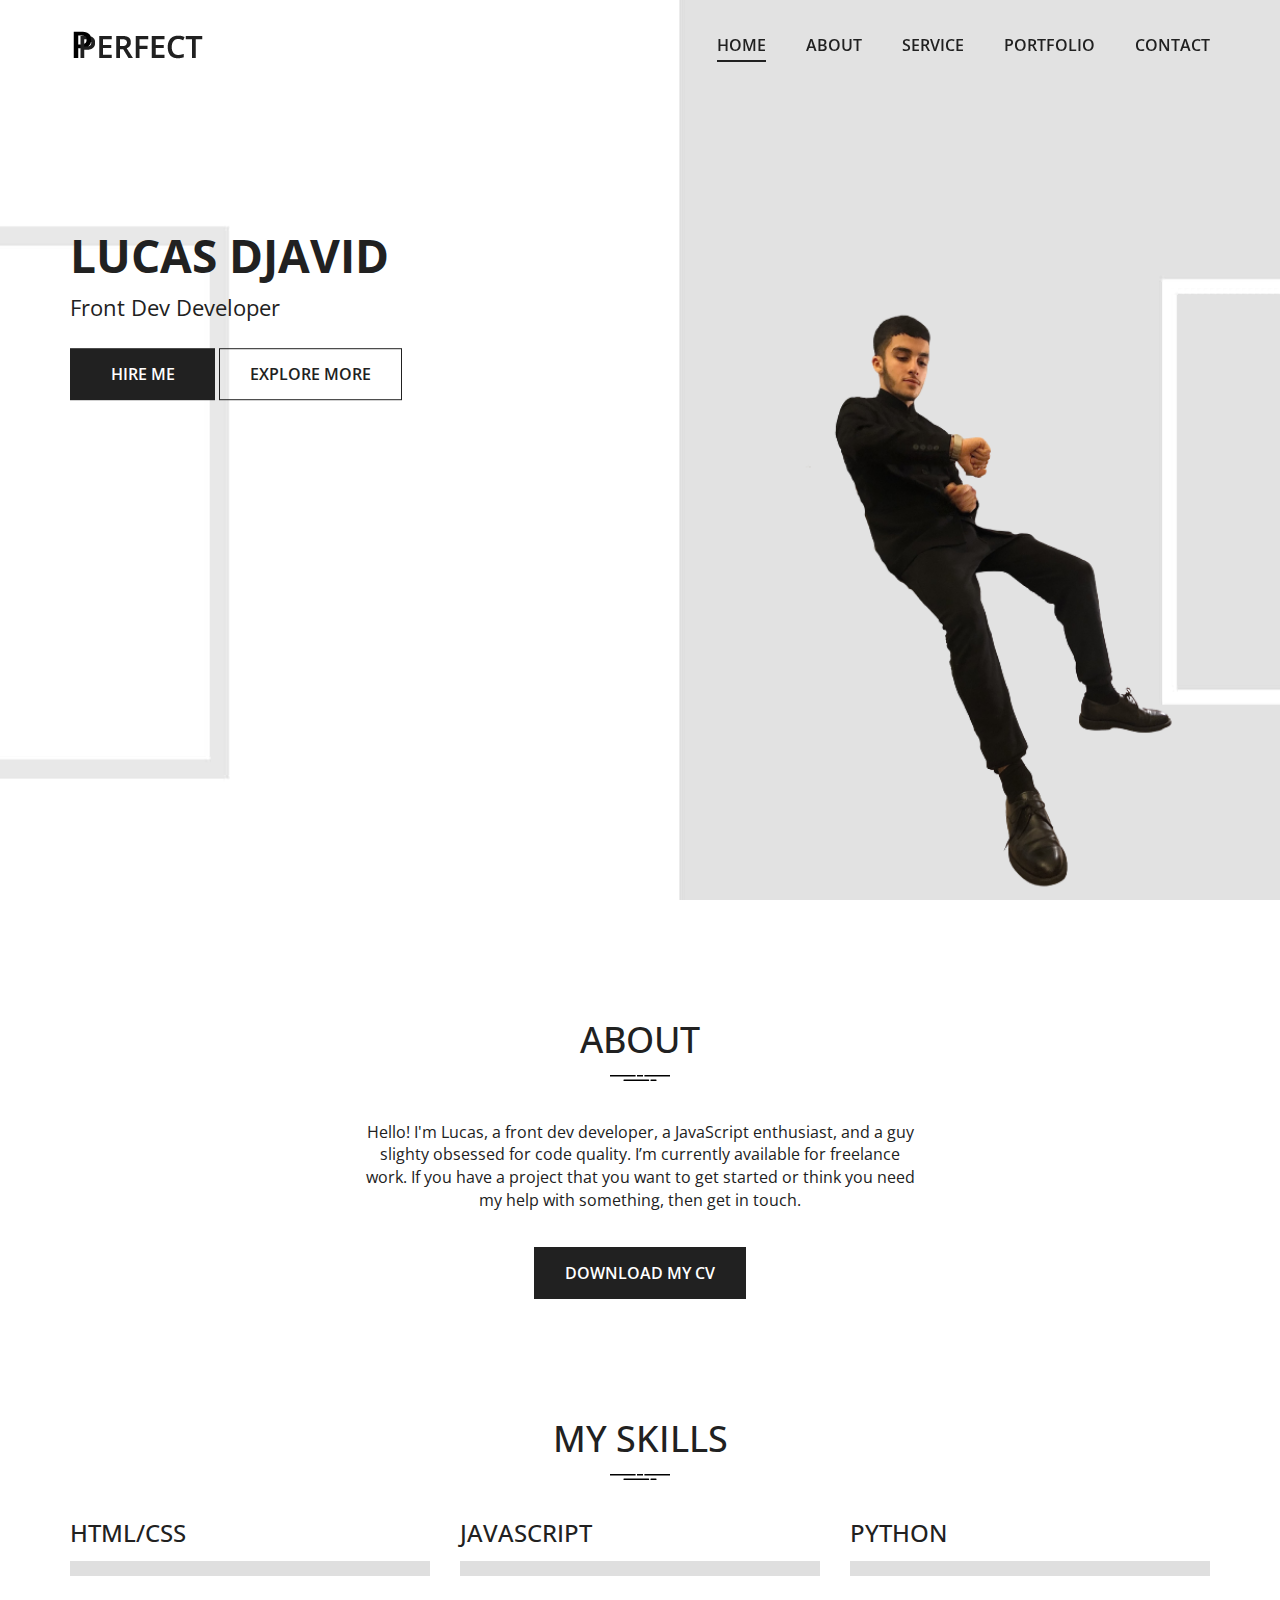
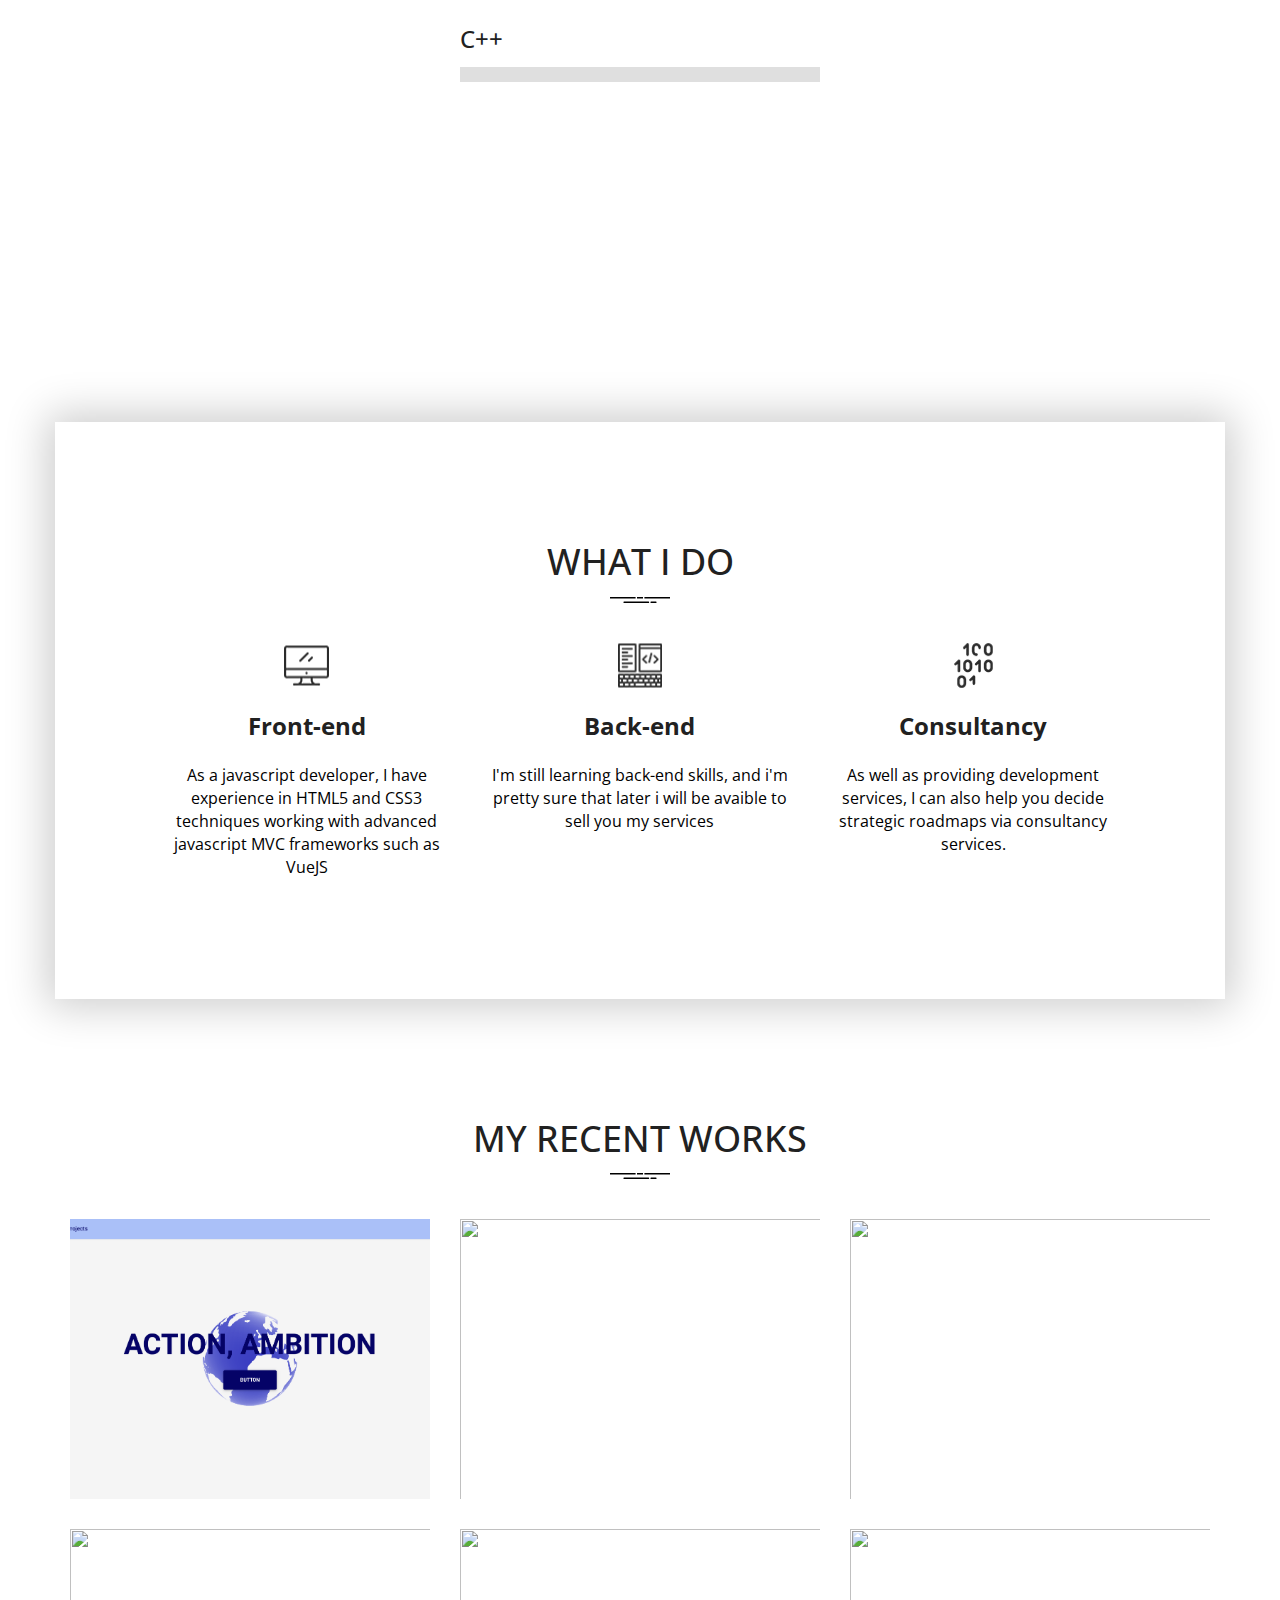
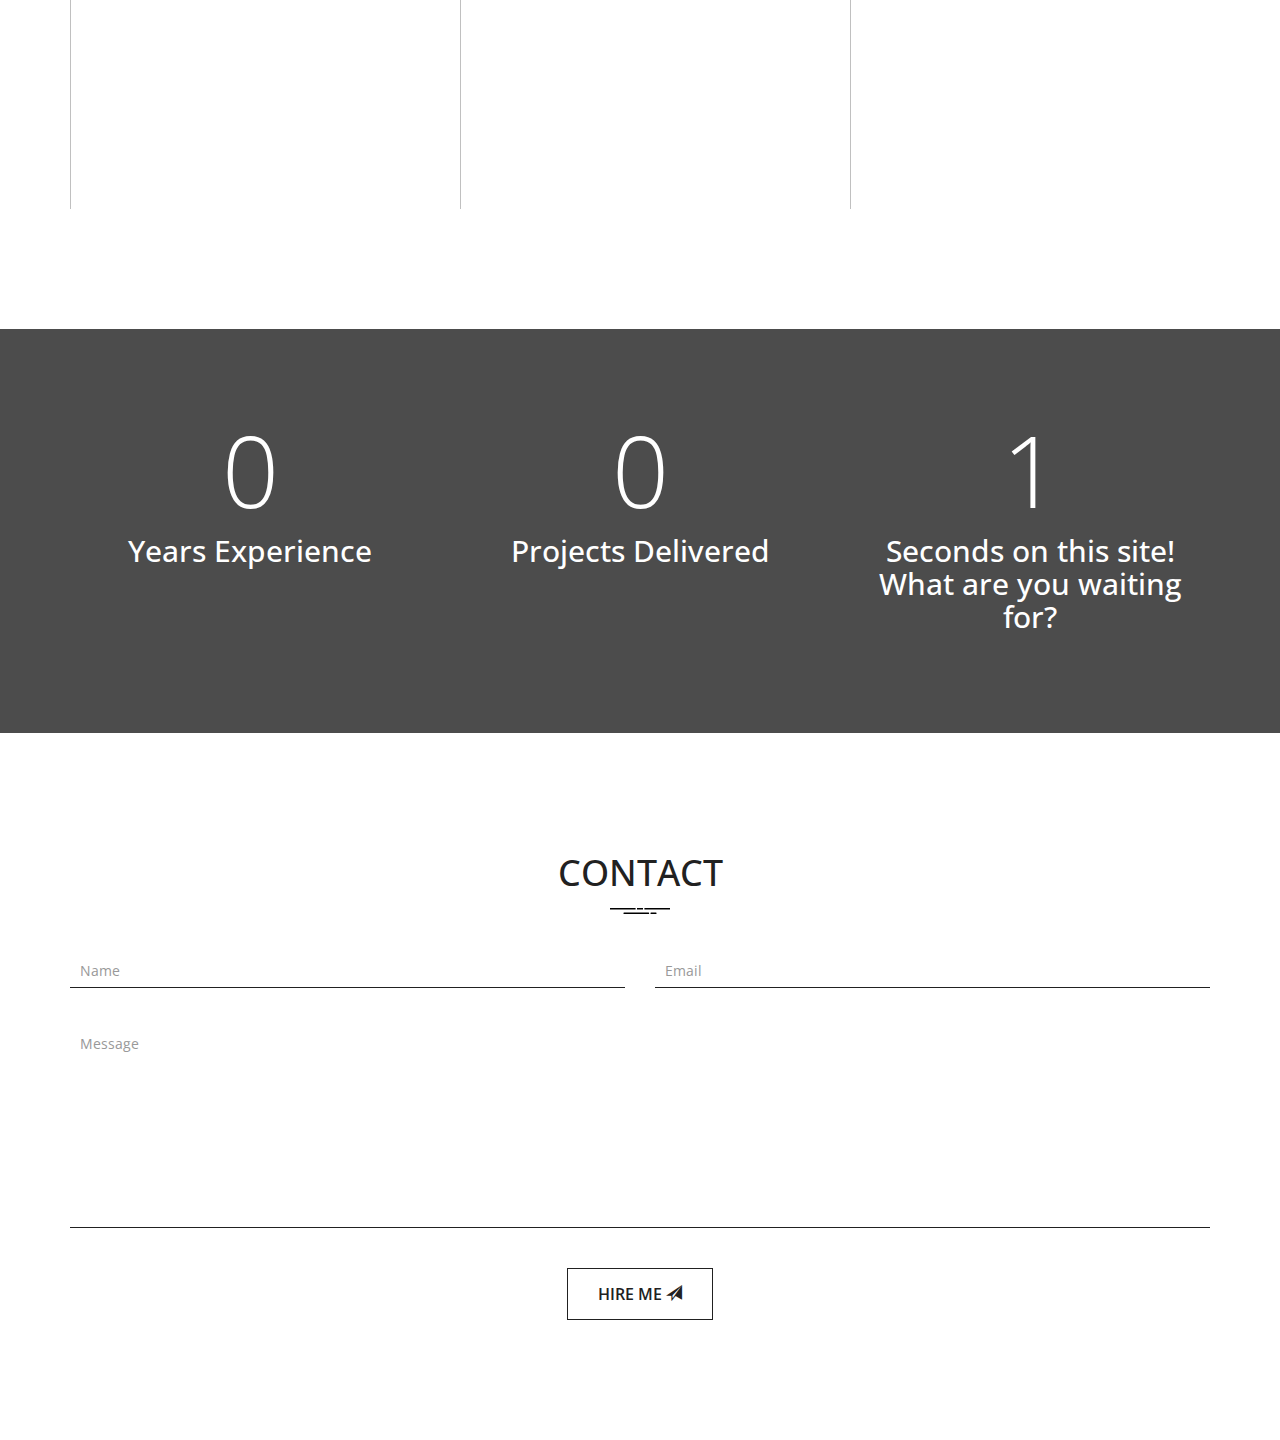
==== index.html @ a719aa7d "Initial commit" ====
<!DOCTYPE html>
<html lang="en">
<head>

    <!-- Basic Page Needs
    ================================================== -->
    <meta http-equiv="Content-Type" content="text/html; charset=utf-8">
    <meta http-equiv="X-UA-Compatible" content="IE=edge">

    <title>Portfolio-Lucas-D</title>

    <meta name="description" content="">
    <meta name="author" content="">
    <meta name="keywords" content="">

    <!-- Mobile Specific Metas
    ================================================== -->
    <meta name="viewport" content="width=device-width, minimum-scale=1.0, maximum-scale=1.0">
    <meta name="apple-mobile-web-app-capable" content="yes" />

    <!-- Fonts -->
    <link href="https://fonts.googleapis.com/css?family=Open+Sans:300,400,600,700" rel="stylesheet">

    <!-- Favicon
    ================================================== -->
    <link rel="apple-touch-icon" sizes="180x180" href="assets/img/apple-touch-icon.png">
    <link rel="icon" type="image/png" sizes="16x16" href="assets/img/favicon.png">

    <!-- Stylesheets
    ================================================== -->
    <!-- Bootstrap core CSS -->
    <link href="assets/css/bootstrap.min.css" rel="stylesheet">

    <!-- Custom styles for this template -->
    <link href="assets/css/style.css" rel="stylesheet">
    <link href="assets/css/responsive.css" rel="stylesheet">

    <!-- HTML5 shim and Respond.js IE8 support of HTML5 elements and media queries -->
    <!--[if lt IE 9]>
    <script src="https://oss.maxcdn.com/libs/html5shiv/3.7.0/html5shiv.js"></script>
    <script src="https://oss.maxcdn.com/libs/respond.js/1.4.2/respond.min.js"></script>
    <![endif]-->

</head>
<body>

    <header id="masthead" class="site-header" data-anchor-target=".hero" data-top="background: rgba(255,255,255,0); padding: 30px 0; box-shadow: 0px 0px 20px 6px rgba(0, 0, 0, 0);" data-top-bottom="background: rgba(255,255,255,1); padding: 10px 0; box-shadow: 0px 0px 20px 6px rgba(0, 0, 0, 0.2);">
        <nav id="primary-navigation" class="site-navigation">
            <div class="container">
                <div class="navbar-header page-scroll">

                    <button type="button" class="navbar-toggle collapsed" data-target="#portfolio-perfect-collapse" aria-expanded="false" >
                        <span class="icon-bar"></span>
                        <span class="icon-bar"></span>
                        <span class="icon-bar"></span>
                    </button>
                    
                    <a href="#hero" class="site-logo"><img src="assets/img/logo.png" alt="logo"></a>

                </div><!-- /.navbar-header -->

                <div class="main-menu" id="portfolio-perfect-collapse">

                    <ul class="nav navbar-nav navbar-right">

                        <li class="page-scroll"><a href="#hero">Home</a></li>
                        <li class="page-scroll"><a href="#about">About</a></li>
                        <li class="page-scroll"><a href="#service">Service</a></li>
                        <li class="page-scroll"><a href="#portfolio">Portfolio</a></li>
                        <li class="page-scroll"><a href="#contact">Contact</a></li>
                        
                    </ul><!-- /.navbar-nav -->

                </div><!-- /.navbar-collapse -->

            </div>
        </nav><!-- /.primary-navigation -->
    </header><!-- /#header -->

    <div id="hero" class="hero">
        <div class="container">
            <div class="row">

                <div class="col-md-6">
                    <h1>Lucas Djavid</h1>
                    <div class="page-scroll">
                        <p class="job-title">Front Dev Developer</p>
                        <a href="#contact" class="btn btn-fill ">Hire me</a>
                        <div class="clearfix visible-xxs"></div>
                        <a href="#portfolio" class="btn btn-border">Explore more</a>
                    </div>
                </div>
            
                <div class="col-md-6 text-right">
                    <img src="assets/img/alex-vidal.png" alt="alex-vidal">
                </div>

            </div>
        </div>
    </div><!-- /.hero -->

    <main id="main" class="site-main">

        <section id="about" class="site-section section-about text-center">
            <div class="container">
                <div class="row">
                    <div class="col-md-6 col-md-offset-3">
                        <h2>About</h2>
                        <img src="assets/img/lines.svg" class="img-lines" alt="lines">
                        <p>Hello! I'm Lucas, a front dev developer, a JavaScript enthusiast, and a guy slighty obsessed for code quality. I’m currently available for freelance work. If you have a project that you want to get started or think you need my help with something, then get in touch.</p>
                        <a href="./assets/img/cvv.png" class="btn btn-fill" target="_blank" download>Download my cv</a>
                    </div>
                </div>
            </div>
        </section><!-- /.secton-about -->

        <section class="site-section section-skills">
            <div class="container">
                <div class="text-center">
                    <h3>My Skills</h3>
                    <img src="assets/img/lines.svg" class="img-lines" alt="lines">
                </div>
                <div class="row">
                    <div class="col-md-4">
                        <div class="skill">
                            <h4>Html/css</h4>
                            <div class="progress">
                                <div class="progress-bar" role="progressbar" data-transitiongoal="100"></div><!-- /.progress-bar -->
                            </div><!-- /.progress -->
                        </div><!-- /.skill -->
                        <!-- <div class="skill">
                            <h4>Python</h4>
                            <div class="progress">
                                <div class="progress-bar" role="progressbar" data-transitiongoal="75"></div>
                            </div>
                        </div> -->
                    </div>
                    <div class="col-md-4">
                        <div class="skill">
                            <h4>Javascript</h4>
                            <div class="progress">
                                <div class="progress-bar" role="progressbar" data-transitiongoal="67"></div><!-- /.progress-bar -->
                            </div><!-- /.progress -->
                        </div><!-- /.skill -->
                        <div class="skill">
                            <h4>C++</h4>
                            <div class="progress">
                                <div class="progress-bar" role="progressbar" data-transitiongoal="66"></div><!-- /.progress-bar -->
                            </div><!-- /.progress -->
                        </div><!-- /.skill -->
                    </div>
                    <div class="col-md-4">
                        <div class="skill">
                            <h4>Python</h4>
                            <div class="progress">
                                <div class="progress-bar" role="progressbar" data-transitiongoal="55"></div><!-- /.progress-bar -->
                            </div><!-- /.progress -->
                        </div><!-- /.skill -->
                        <!-- <div class="skill">
                            <h4>Java</h4>
                            <div class="progress">
                                <div class="progress-bar" role="progressbar" data-transitiongoal="45"></div>
                            </div>
                        </div> -->
                    </div>
                </div>
            </div>
        </section><!-- /.secton-skills -->

        <section id="service" class="site-section section-services overlay text-center">
            <div class="container">
                <div class="row">
                    <div class="col-md-12">
                        <h3>What i do</h3>
                        <img src="assets/img/lines.svg" class="img-lines" alt="lines">
                    </div>
                    <div class="col-sm-4">
                        <div class="service">
                            <img src="assets/img/front-end.svg" alt="Front End Developer">
                            <h4>Front-end</h4>
                            <p>As a javascript developer, I have experience in HTML5 and CSS3 techniques working with advanced javascript MVC frameworks such as VueJS</p>
                        </div><!-- /.service -->
                    </div>
                    <div class="col-sm-4">
                        <div class="service">
                            <img src="assets/img/back-end.svg" alt="Back End Developer">
                            <h4>Back-end</h4>
                            <p>I'm still learning back-end skills, and i'm pretty sure that later i will be avaible to sell you my services</p>
                        </div><!-- /.service -->
                    </div>
                    <div class="col-sm-4">
                        <div class="service">
                            <img src="assets/img/consultancy.svg" alt="Coding">
                            <h4>Consultancy</h4>
                            <p>As well as providing development services, I can also help you decide strategic roadmaps via consultancy services.</p>
                        </div><!-- /.service -->
                    </div>
                </div>
            </div>
        </section><!-- /.secton-services -->

        <section id="portfolio" class="site-section section-portfolio">
            <div class="container">
                <div class="text-center">
                    <h3>My recent Works</h3>
                    <img src="assets/img/lines.svg" class="img-lines" alt="lines">
                </div>
                <div class="row">
                    <div class="col-md-4 col-xs-6">
                        <div class="portfolio-item">
                            <img src="assets/img/original-work.png" class="img-res" alt="">
                            <div class="portfolio-item-info">
                                <h4>Blue World</h4>
                                <a href="#" data-toggle="modal" data-target="#portfolioItem1"><span class="glyphicon glyphicon-eye-open"></span></a>
                                <a href="https://blue-world-cc359rzr9-whiterosex.vercel.app/"><span class="glyphicon glyphicon-link"></span></a>
                            </div><!-- /.portfolio-item-info -->
                        </div><!-- /.portfolio-item -->
                    </div>
                    <div class="col-md-4 col-xs-6">
                        <div class="portfolio-item">
                            <img src="assets/img/portfolio-2.png" class="img-res" alt="">
                            <div class="portfolio-item-info">
                                <h4>YesTech</h4>
                                <a href="" data-toggle="modal" data-target="#portfolioItem2"><span class="glyphicon glyphicon-eye-open"></span></a>
                                <a href="https://yes-tech.vercel.app/"><span class="glyphicon glyphicon-link"></span></a>
                            </div><!-- /.portfolio-item-info -->
                        </div><!-- /.portfolio-item -->
                    </div>
                    <div class="col-md-4 col-xs-6">
                        <div class="portfolio-item">
                            <img src="assets/img/portfolio-3.png" class="img-res" alt="">
                            <div class="portfolio-item-info">
                                <h4>Universe</h4>
                                <a href="#" data-toggle="modal" data-target="#portfolioItem3"><span class="glyphicon glyphicon-eye-open"></span></a>
                                <a href="https://compassionate-heisenberg-d48b64.netlify.app/"><span class="glyphicon glyphicon-link"></span></a>
                            </div><!-- /.portfolio-item-info -->
                        </div><!-- /.portfolio-item -->
                    </div>
                    <div class="col-md-4 col-xs-6">
                        <div class="portfolio-item">
                            <img src="assets/img/portfolio-4.png" class="img-res" alt="">
                            <div class="portfolio-item-info">
                                <h4>Particles</h4>
                                <a href="#" data-toggle="modal" data-target="#portfolioItem4"><span class="glyphicon glyphicon-eye-open"></span></a>
                                <a href="https://three-js-particles-flax.vercel.app/"><span class="glyphicon glyphicon-link"></span></a>
                            </div><!-- /.portfolio-item-info -->
                        </div><!-- /.portfolio-item -->
                    </div>
                    <div class="col-md-4 col-xs-6">
                        <div class="portfolio-item">
                            <img src="assets/img/portfolio-5.png" class="img-res" alt="">
                            <div class="portfolio-item-info">
                                <h4>Cloud-Front</h4>
                                <a href="#" data-toggle="modal" data-target="#portfolioItem5"><span class="glyphicon glyphicon-eye-open"></span></a>
                                <a href="https://site1-blush.vercel.app/"><span class="glyphicon glyphicon-link"></span></a>
                            </div><!-- /.portfolio-item-info -->
                        </div><!-- /.portfolio-item -->
                    </div>
                    <div class="col-md-4 col-xs-6">
                        <div class="portfolio-item">
                            <img src="assets/img/portfolio-6.png" class="img-res" alt="">
                            <div class="portfolio-item-info">
                                <h4>Rocks</h4>
                                <a href="#" data-toggle="modal" data-target="#portfolioItem6"><span class="glyphicon glyphicon-eye-open"></span></a>
                                <a href="https://brave-leakey-92bab9.netlify.app/"><span class="glyphicon glyphicon-link"></span></a>
                            </div><!-- /.portfolio-item-info -->
                        </div><!-- /.portfolio-item -->
                    </div>
                </div>
            </div>
        </section><!-- /.secton-portfolio -->

        <section class="site-section section-counters text-center">
            <div class="container">
                <div class="row">
                    <div class="col-sm-4 col-xs-12">
                        <p class="counter start" data-to="1" data-speed="2000">0</p>
                        <h4>Years Experience</h4>
                    </div>
                    <div class="col-sm-4 col-xs-12">
                        <p class="counter start" data-to="20" data-speed="2000">0</p>       
                        <h4>Projects Delivered</h4>      
                    </div>
                    <div class="col-sm-4 col-xs-12">
                        <p id="infinity" class="counter" data-from="0" data-to="1" data-speed="1000">0</p>
                        <h4>Seconds on this site!<br>What are you waiting for?</h4>
                    </div>
                </div>
            </div>
        </section><!-- /.section-counters -->

        <section id="contact" class="site-section section-form text-center">
            <div class="container">

                <h3>Contact</h3>
                <img src="assets/img/lines.svg" class="img-lines" alt="lines">
                <form action="https://formsubmit.co/travaillucasdjavid@gmail.com" method='post'>
                    <div class="row">
                        <div class="col-sm-6">
                            <input type="text"  name="name" class="form-control mt-x-0" placeholder="Name" required>
                        </div>
                        <div class="col-sm-6">
                            <input type="email"  name="email" class="form-control" placeholder="Email" required>   
                        </div>
                        <div class="col-sm-12">
                            <textarea name="message"  id="mesaage" class="form-control" placeholder="Message" required></textarea>
                        </div>
                        <input type="hidden" name="_next" value="https://yourdomain.co/thanks.html">
                    </div>
                    <button href="" class="btn btn-border" type="submit">Hire Me <span class="glyphicon glyphicon-send"></span></button>
                </form>
            </div>
        </section><!-- /.section-form -->

    </main><!-- /#main -->

    <footer id="colophon" class="site-footer">
        <div class="container">
            <div class="row">
                <div class="col-sm-4 col-xs-12">
                    <a class="icon facebook-bg" href="#"><i class="icon-facebook"></i></a>
                    <a class="icon twitter-bg" href="#"><i class="icon-twitter"></i></a>
                    <a class="icon gplus-bg" href="#"><i class="icon-linkedin"></i></a>
                    <a class="icon linkedin-bg" href="#"><i class="icon-gplus"></i></a>
                </div>
                <div class="col-sm-4 col-sm-offset-0 col-xs-6 col-xs-offset-3"><p class="copyright">2017. All Rights Reserved</p></div>
                <div class="col-sm-4 col-xs-3">
                    <div class="text-right page-scroll">
                        <a class="icon icon-up-bg" href="#hero"><i class="icon-up"></i></a>
                    </div>
                </div>
            </div>
        </div>
    </footer><!-- /#footer -->

    <!-- Modals -->
    <div id="portfolioItem1" class="modal fade" role="dialog">
      <div class="modal-dialog">
        <div class="modal-content">
          <div class="modal-header">
            <a class="close" data-dismiss="modal"><span class="glyphicon glyphicon-remove"></span></a>
            <img class="img-res" src="assets/img/original-work.png" alt="">
          </div>
          <div class="modal-body">
            <h4 class="modal-title">Blue World</h4>
            <p>Advanced project using Bootstrap and ThreeJS in a blue theme with SphereGeometry.</p>
          </div>
          <div class="modal-footer">
            <a href="https://blue-world-cc359rzr9-whiterosex.vercel.app/" class="btn btn-fill">Visit Page</a>
          </div>
        </div><!-- /.modal-content -->
      </div><!-- /.modal-dialog -->
    </div><!-- /.modal -->

    <div id="portfolioItem2" class="modal fade" role="dialog">
      <div class="modal-dialog">
        <div class="modal-content">
          <div class="modal-header">
            <a class="close" data-dismiss="modal"><span class="glyphicon glyphicon-remove"></span></a>
            <img class="img-res" src="assets/img/portfolio-2.png" alt="">
          </div>
          <div class="modal-body">
            <h4 class="modal-title">YesTech</h4>
            <p>YesTech is my first Website responsive using bootstrap framework with online documentation</p>
          </div>
          <div class="modal-footer">
            <a href="https://yes-tech.vercel.app/" class="btn btn-fill">Visit Page</a>
          </div>
        </div><!-- /.modal-content -->
      </div><!-- /.modal-dialog -->
    </div><!-- /.modal -->

    <div id="portfolioItem3" class="modal fade" role="dialog">
      <div class="modal-dialog">
        <div class="modal-content">
          <div class="modal-header">
            <a class="close" data-dismiss="modal"><span class="glyphicon glyphicon-remove"></span></a>
            <img class="img-res" src="assets/img/portfolio-3.png" alt="">
          </div>
          <div class="modal-body">
            <h4 class="modal-title">Universe</h4>
            <p>Simple test of a ThreeJS framework using sphereGeometry and mathRandom to get a 3D universe of particles where you can move on</p>
          </div>
          <div class="modal-footer">
            <a href="https://compassionate-heisenberg-d48b64.netlify.app/" class="btn btn-fill">Visit Page</a>
          </div>
        </div><!-- /.modal-content -->
      </div><!-- /.modal-dialog -->
    </div><!-- /.modal -->

    <div id="portfolioItem4" class="modal fade" role="dialog">
      <div class="modal-dialog">
        <div class="modal-content">
          <div class="modal-header">
            <a class="close" data-dismiss="modal"><span class="glyphicon glyphicon-remove"></span></a>
            <img class="img-res" src="assets/img/portfolio-4.png" alt="">
          </div>
          <div class="modal-body">
            <h4 class="modal-title">Particles</h4>
            <p>Simple test of a ThreeJS framework using sphereGeometry and mathRandom to get a 3D universe of particles where you can move on</p>
          </div>
          <div class="modal-footer">
            <a href="https://three-js-particles-flax.vercel.app/" class="btn btn-fill">Visit Page</a>
          </div>
        </div><!-- /.modal-content -->
      </div><!-- /.modal-dialog -->
    </div><!-- /.modal -->

    <div id="portfolioItem5" class="modal fade" role="dialog">
      <div class="modal-dialog">
        <div class="modal-content">
          <div class="modal-header">
            <a class="close" data-dismiss="modal"><span class="glyphicon glyphicon-remove"></span></a>
            <img class="img-res" src="assets/img/portfolio-5.png" alt="">
          </div>
          <div class="modal-body">
            <h4 class="modal-title">Cloud-Front</h4>
            <p class="m5">First FrontDev Project Responsive using basics of web dev</p>
          </div>
          <div class="modal-footer">
            <a href="https://site1-blush.vercel.app/" class="btn btn-fill">Visit Page</a>
          </div>
        </div><!-- /.modal-content -->
      </div><!-- /.modal-dialog -->
    </div><!-- /.modal -->

    <div id="portfolioItem6" class="modal fade" role="dialog">
      <div class="modal-dialog">
        <div class="modal-content">
          <div class="modal-header">
            <a class="close" data-dismiss="modal"><span class="glyphicon glyphicon-remove"></span></a>
            <img class="img-res" src="assets/img/portfolio-6.png" alt="">
          </div>
          <div class="modal-body">
            <h4 class="modal-title">Rocks</h4>
            <p>Rocks - Rectangle made with ThreeJS randomly positioned with math method and a little animation when mouse are over the rocks</p>
          </div>
          <div class="modal-footer">
            <a href="https://brave-leakey-92bab9.netlify.app/" class="btn btn-fill">Visit Page</a>
          </div>
        </div><!-- /.modal-content -->
      </div><!-- /.modal-dialog -->
    </div><!-- /.modal -->

    <!-- Bootstrap core JavaScript
    ================================================== -->
    <!-- Placed at the end of the document so the pages load faster -->
      <!-- Insert this script at the bottom of the HTML, but before you use any Firebase services -->

    <script src="https://smtpjs.com/v3/smtp.js"></script>
    <script src="https://ajax.googleapis.com/ajax/libs/jquery/3.1.1/jquery.min.js"></script>
    <script src="assets/js/bootstrap.min.js"></script>
    <script src="https://cdnjs.cloudflare.com/ajax/libs/jquery-easing/1.4.1/jquery.easing.min.js"></script>
    <script src="assets/js/skrollr.min.js"></script>
    <script src="https://cdnjs.cloudflare.com/ajax/libs/bootstrap-progressbar/0.9.0/bootstrap-progressbar.min.js"></script>
    <script src="assets/js/jquery.countTo.min.js"></script>
    <script src="assets/js/script.js"></script>
    <script src="main.js"></script>
  
</body>
</html>
---- assets/css/style.css ----
/*
 * Theme Name: 
 * Theme URI: 
 * Author: Milan Savov
 * Author URI/Mail: milan.savov@gmail.com
 * Version: 1.0
 * */

/* FONT
================================================== */
@font-face {
  font-family: 'fontello';
  src: url('../fonts/fontello.eot?37927580');
  src: url('../fonts/fontello.eot?37927580#iefix') format('embedded-opentype'),
       url('../fonts/fontello.woff2?37927580') format('woff2'),
       url('../fonts/fontello.woff?37927580') format('woff'),
       url('../fonts/fontello.ttf?37927580') format('truetype'),
       url('../fonts/fontello.svg?37927580#fontello') format('svg');
  font-weight: normal;
  font-style: normal;
}
 
 [class^="icon-"]:before, [class*=" icon-"]:before {
  font-family: "fontello";
  font-style: normal;
  font-weight: normal;
  speak: none;
  display: inline-block;
  text-decoration: inherit;
  width: 1em;
  margin-right: .2em;
  text-align: center;
  font-variant: normal;
  text-transform: none;
  line-height: 1em;
  margin-left: .2em;
  -webkit-font-smoothing: antialiased;
  -moz-osx-font-smoothing: grayscale;
}
 
.icon-twitter:before { content: '\f099'; } /* '' */
.icon-facebook:before { content: '\f09a'; } /* '' */
.icon-gplus:before { content: '\f0d5'; } /* '' */
.icon-linkedin:before { content: '\f0e1'; } /* '' */
.icon-linkedin:before { content: '\f0e1'; } /* '' */
.icon-up:before { content: '\f176'; } /* '' */

/* CUSTOM RESETS
================================================== */
a {
    transition: color 0.25s ease-in-out;
    -moz-transition: color 0.25s ease-in-out;
    -webkit-transition: color 0.25s ease-in-out;
    -o-transition: color 0.25s ease-in-out;
    -ms-transition: color 0.25s ease-in-out;
}

a:focus,
a:hover {
    outline: 0 none;
    text-decoration: none;
}

h4 {
    font-size: 30px;
}

/* Buttons */ 
.btn {
    min-width: 145px;
    line-height: 50px;
    padding: 0 30px;
    font-size: 16px;
    font-weight: 600;
    text-transform: uppercase;
    border-radius: 0;
    transition: box-shadow 0.25s ease-in-out;
    -moz-transition: box-shadow 0.25s ease-in-out;
    -webkit-transition: box-shadow 0.25s ease-in-out;
    -o-transition: box-shadow 0.25s ease-in-out;
    -ms-transition: box-shadow 0.25s ease-in-out;
}

.btn-fill {
    color: #fff;
    background-color: #212121;
}

.btn-border {
    background-color: transparent;
    color: #212121;
    border: 1px solid #212121; 
}

.btn-fill:hover,
.btn-fill:focus {
    color: #fff;
}

.btn:hover,
.btn:focus {
    box-shadow: 0px 10px 18px 0px rgba(0, 0, 0, 0.15);
}

/* Input fields */
.form-control {
    padding-left: 10px;
    border: 0;
    border-bottom: 1px solid #212121;
    border-radius: 0;
    background-color: transparent; 
    box-shadow: none;
    outline: 0 none transparent;
    -webkit-appearance:none;
 }

textarea {
    margin-top: 40px;
    min-height: 200px;
    resize: none;
}

.form-control:focus {
    box-shadow: none;
    border-bottom-color: #e1e1e1;
}

::-moz-placeholder,
::-webkit-input-placeholder {
    font-size: 16px;
}

/* LAYOUT
================================================== */
html, body {
    width: 100%;
    height: 100%;
    margin: 0;
    padding: 0;
    font-family: 'Open Sans', sans-serif;
    font-size: 16px;
    color: #212121;
}

.img-res {
    display: block;
    width: 100vw;
    height: 100vh;
    max-width: 100%;
    max-height: 100%;
    object-fit: cover;
}

.visible-xxs {
    display: none;
}

/* Background-color */
.gray-bg {
    background-color: #e1e1e1;
}

/* HEADER
================================================== */
.site-header {
    position: fixed;
    top: 0;
    width: 100%;
    background-color: transparent;
    z-index: 5;
}

.site-logo img {
    padding-bottom: 2px;
}

/* Navigation */
.navbar-nav > li > a {
    padding: 5px 0;
    font-weight: 600;
    color: #212121;
    text-transform: uppercase;
    border-bottom: 2px solid transparent;
    transition: border-color 0.25s ease-in-out;
    -moz-transition: border-color 0.25s ease-in-out;
    -webkit-transition: border-color 0.25s ease-in-out;
    -o-transition: border-color 0.25s ease-in-out;
    -ms-transition: border-color 0.25s ease-in-out;
}

.navbar-nav.navbar-right {
    margin-right: 0;
}

.navbar-nav > li + li > a {
    margin-left: 40px;
}

.navbar-nav > li > a:hover,
.navbar-nav > li.active > a,
.nav > li > a:hover,
.nav > li.active > a {
    background-color: transparent;
    border-bottom: 2px solid #212121;
}

.nav > li > a:focus {
    background-color: transparent;
}

/* HERO
================================================== */
.hero { 
    background: url(../img/hero.jpg) no-repeat center / cover; 
    height: 100%;
    width: 100%;
    min-height: 700px;
}

.hero .container {
    position: relative;
    height: 100%;
}

.hero .col-md-6:first-child {
    position: absolute;
    top: 35%;
    left: 0;
    transform: translateY(-50%);
    -webkit-transform: translateY(-50%);
    -ms-transform: translateY(-50%);
    -moz-transform: translateY(-50%);
    -o-transform: translateY(-50%);
    z-index: 2;
}

.hero .col-md-6:last-child {
    position: absolute;
    right: 0;
    bottom: 0;
}

.hero h1 {
    font-size: 46px;
    font-weight: 700;
    margin: 0 0 15px;
    text-transform: uppercase;
}

.job-title {
    font-size: 22px;
    margin-bottom: 30px;
    line-height: 1;
} 

.hero img {
    height: 600px;
}

/* SITEMAIN
================================================== */
.site-main {
    position: relative;
    margin-bottom: 100px;
    background-color: #fff;
    z-index: 1;
}
/* site-section */
.site-section {
   padding-top: 120px;
}

.site-section h2,
.site-section h3 {
    font-size: 36px;
    margin: 0;
    text-transform: uppercase;
}

.img-lines {
    margin: 15px 0 40px;
}

.site-section p {
    margin-bottom: 35px;
}

/* Section: Skills */
.section-skills {
    padding-bottom: 120px;
}

.skill + .skill {
    margin-top: 50px;
}

.skill h4 {
    font-size: 24px;
    text-transform: uppercase;
    margin: 0 0 15px;
}

.progress {
    height: 15px;
    margin-bottom: 0;
    border-radius: 0;
    background-color: #dfdfdf;
    box-shadow: none;
}

.progress-bar {
    background-color: #212121;  
}

/* Section: Services */
.section-services {
    position: relative;
    padding-top: 220px;
}

.section-services:before {
    content: '';
    background: url(../img/services-bg.jpg) no-repeat fixed center / cover;
    width: 100%;
    height: 400px; 
    position: absolute;
    left: 0;
    top: 0;
}

.overlay:after {
    content: '';
    width: 100%;
    height: 400px; 
    position: absolute;
    background-color: rgba(255,255,255,0.5);
    top: 0;
    left: 0;
    z-index: 0;
}

.section-services .container {
    padding: 120px 100px;
    position: relative;
    background-color: #fff;
    box-shadow: 0px 0px 40px 8px rgba(0, 0, 0, 0.2);
    z-index: 1;
}

.service h4 {
    margin: 25px 0;
    font-size: 24px;
    font-weight: 700;
}

.service p {
    color: #000;
    margin-bottom: 0;
}

/* Section: Portfolio */
.section-portfolio {
    padding-bottom: 120px;
}

.portfolio-item {
    height: 280px;
    margin-bottom: 30px;
    position: relative;
}

.section-portfolio .col-md-4:nth-last-child(-n+3) .portfolio-item {
    margin-bottom: 0;
}

.portfolio-item:before {
    content: '';
    height: 100%;
    width: 100%;
    position: absolute;
    top: 0;
    left: 0;
    z-index: 1;
    transition: background-color 0.25s ease-in-out;
    -moz-transition: background-color 0.25s ease-in-out;
    -webkit-transition: background-color 0.25s ease-in-out;
    -o-transition: background-color 0.25s ease-in-out;
    -ms-transition: background-color 0.25s ease-in-out;
}

.portfolio-item:hover:before{
    background-color: rgba(33,33,33,0.6);
}

.portfolio-item-info {
    position: absolute;
    top: 150px;
    left: 0px;
    z-index: 999;
    opacity: 0;
    transition: opacity 0.25s ease-in-out, left 0.25s ease-in-out;
    -moz-transition: opacity 0.25s ease-in-out, left 0.25s ease-in-out;
    -webkit-transition: opacity 0.25s ease-in-out, left 0.25s ease-in-out;
    -o-transition: opacity 0.25s ease-in-out, left 0.25s ease-in-out;
    -ms-transition: opacity 0.25s ease-in-out, left 0.25s ease-in-out;
}

.portfolio-item:hover .portfolio-item-info {
    left: 50px;
    opacity: 1;
}

.portfolio-item-info h4 {
    margin: 0 0 20px;
    font-weight: 700;
    color: #fff;
}

.portfolio-item-info a {
    padding: 6px 7px 4px;
    font-size: 12px;
    border: 1px solid #fff;
    border-radius: 50px;
    color: #fff;
    transition: color 0.25s ease-in-out, background-color 0.25s ease-in-out;
    -moz-transition: color 0.25s ease-in-out, background-color 0.25s ease-in-out;
    -webkit-transition: color 0.25s ease-in-out, background-color 0.25s ease-in-out;
    -o-transition: color 0.25s ease-in-out, background-color 0.25s ease-in-out;
    -ms-transition: color 0.25s ease-in-out, background-color 0.25s ease-in-out;
}

.portfolio-item-info a:hover {
    color: #212121;
    background-color: #fff;
}

.section-portfolio .btn {
    margin-top: 10px;
}

/* Modal */
.modal {
    z-index: 9999;
}

.modal-content {
    border-radius: 0;
    box-shadow: 0px 0px 40px 8px rgba(0, 0, 0, 0.2);
}

.modal-header {
    position: relative;
    padding: 0;
    height: 500px;
}

.modal-header .close {
    position: absolute;
    right: 0;
    padding: 10px 11px;
    margin-top: 0;
    background-color: #fff;
    font-size: 16px;
    color: #212121;
    border-left: 1px solid #212121;
    border-bottom: 1px solid #212121;
    opacity: 1;
    transition: box-shadow 0.25s ease-in-out;
    -moz-transition: box-shadow 0.25s ease-in-out;
    -webkit-transition: box-shadow 0.25s ease-in-out;
    -o-transition: box-shadow 0.25s ease-in-out;
    -ms-transition: box-shadow 0.25s ease-in-out;
}

.modal-header .close:hover {
    box-shadow: 0px 10px 18px 0px rgba(0, 0, 0, 0.2);
}

.modal-body h4 {
    font-weight: 700;
}

.modal-footer {
    text-align: center;
}

/* Section: Counters */
.section-counters {
    background: url(../img/counters-bg.jpg) no-repeat fixed center / cover;
    width: 100%;
    padding: 100px 0;
    position: relative;
}

.section-counters:before {
    content: '';
    position: absolute;
    top: 0;
    left: 0;
    width: 100%;
    height: 100%;
    background-color: rgba(0,0,0,0.7);
}

.section-counters h4 {
    color: #fff;
    margin: 25px 0 0;
}

.site-section p.counter {
    font-size: 100px;
    font-weight: 300;
    color: #fff;
    margin: 0;
    line-height: 0.8;
}

/* Section: Form*/
.section-form {
    padding-bottom: 120px;
}

.section-form .btn {
    margin-top: 40px;
}

/* FOOTER
================================================== */
.site-footer {
    position: fixed;
    bottom: 0;
    padding: 30px 0;
    width: 100%;
    background-color: #212121;
    z-index: -1;
}

.icon {
    line-height: 40px;
    padding: 9px 11px;
    color: #fff;
    border: 1px solid #fff;
    border-radius: 50%;
}

.icon + .icon {
    margin-left: 5px;
}

.icon i:before {
    margin:0;
}

.icon:hover {
    background-color: #fff;
}

.site-footer a {
    transition: color 0.25s ease-in-out, background-color 0.25s ease-in-out;
    -moz-transition: color 0.25s ease-in-out, background-color 0.25s ease-in-out;
    -webkit-transition: color 0.25s ease-in-out, background-color 0.25s ease-in-out;
    -o-transition: color 0.25s ease-in-out, background-color 0.25s ease-in-out;
    -ms-transition: color 0.25s ease-in-out, background-color 0.25s ease-in-out;
}

a.twitter-bg:hover {color: #55acee;}
a.facebook-bg:hover{color: #3b5998;}
a.gplus-bg:hover{color: #007bb5;} 
a.linkedin-bg:hover {color: #dd4b39;}
a.icon-up-bg:hover {color: #212121;}

.copyright {
    margin-bottom: 0;
    line-height: 40px;
    color: #fff;
    text-align: center;
}

.tunbon{
    font-size: 1000px;
}
---- assets/css/responsive.css ----
/*==========  Non-Mobile First Method  ==========*/

/* Large Devices, Wide Screens */
@media only screen and (max-width : 1199px) {
	/* HEADER
	================================================== */
	/* Navigation */
	.navbar-nav > li + li > a {
	    margin-left: 30px;
	}

	/* HERO
	================================================== */
	.hero {
		min-height: 600px;
	}

	.hero img {
		height: 500px;
	}

	/* SITEMAIN
	================================================== */
	/* Modal */
	.modal-header {
		height: 400px;
	}
}

/* Medium Devices, Desktops */
@media only screen and (max-width : 991px) {
	/* CUSTOM RESETS
	================================================== */
	h4 {
		font-size: 24px;
	}

	/* Buttons */ 
	.btn {
	    min-width: 120px;
	    line-height: 40px;
	    padding: 0 25px;
	    font-size: 14px;
	} 

	/* HEADER
	================================================== */
	/* Navigation */
	.navbar-nav > li > a {
		font-size: 14px;
	}

	.navbar-nav > li + li > a {
	    margin-left: 20px;
	}

	/* HERO
	================================================== */
	.hero h1 {
		font-size: 38px
	}

	.job-title {
		font-size: 20px;
	}

	.hero img {
		height: 420px;
	}

	/* SITEMAIN
	================================================== */
	.site-section {
		padding-top: 90px;
	}

	.section-skills,
	.section-portfolio,
	.section-form {
	    padding-bottom: 90px;
	}

	.site-section h2,
	.site-section h3 {
		font-size: 32px
	}

	/* Section: Skills */
	.section-skills .col-md-4 + .col-md-4,
	.skill + .skill {
		margin-top: 20px;
	}

	.skill h4 {
		font-size: 22px;
	}

	/* Section: Services */
	.section-services{
		padding-top: 200px;
	}

	.section-services .container {
		padding: 70px 90px;
	}
	
	.service h4 {
		font-size: 22px; 
	}

	/* Section: Portfolio */
	.section-portfolio .col-md-4:nth-last-child(-n+3) .portfolio-item {
	    margin-bottom: 30px;
	}

	.section-portfolio .col-md-4:nth-last-child(-n+2) .portfolio-item {
	    margin-bottom: 0;
	}

	/* Section: Counters */
	.section-counters {
		padding: 70px 0;
	}

	.site-section p.counter {
		font-size: 80px;
	}

	/* Modal */
	.modal-header {
		height: 350px;
	}
}

/* Small Devices, Tablets */
@media only screen and (max-width : 767px) {
	/* CUSTOM RESETS
	================================================== */
	h4 {
		font-size: 20px;
	}

	/* Buttons */ 
	.btn {
	    min-width: 100px;
	    line-height: 30px;
	    padding: 0 20px;
	} 

	/* Input fields */
	.form-control {
	 	margin-top: 25px;
	}

	/* Margin and Paddings Resets */
	.mt-x-0 {
	    margin-top: 0;
	}

	/* HEADER
	================================================== */
	.site-logo {
		padding-left: 15px;
	}

	.site-logo img {
		height: 22px;
	}

	/* Navigation */
	.navbar-toggle {
	    margin: 0 15px 0 0;
	    padding: 5px 0;
	   	border: 0;
	}

	.navbar-toggle .icon-bar {
		height: 1px;
		width: 30px;
	    background-color: #212121;
	    -webkit-transition: all 0.3s;
	    -moz-transition: all 0.3s;
	    -ms-transition: all 0.3s;
	    -o-transition: all 0.3s;
	    transition: all 0.3s;
	}

	.navbar-toggle .icon-bar + .icon-bar {
		margin-top: 6px; 
	}

	.navbar-toggle.act .icon-bar:first-child, 
	.navbar-toggle.act .icon-bar:last-child  { 
	    position: absolute;
	    top: 10px;
	    height: 2px;
	    background-color: #fff;
	}

	.navbar-toggle.act .icon-bar:first-child {
		-webkit-transform: rotate(45deg);
		-moz-transform: rotate(45deg);
		-ms-transform: rotate(45deg);
		-o-transform: rotate(45deg);
		transform: rotate(45deg);
	}

	.navbar-toggle.act .icon-bar:last-child  {
		-webkit-transform: rotate(-45deg);
		-moz-transform: rotate(-45deg);
		-ms-transform: rotate(-45deg);
		-o-transform: rotate(-45deg);
		transform: rotate(-45deg);
	}

	.navbar-toggle.act .icon-bar:nth-child(2) {
		opacity: 0;
	}

	.navbar-toggle.act .icon-bar + .icon-bar  {
	    margin-top: 0px;
	}

	.navbar-nav > li > a,
	.navbar-nav > li + li > a {
		display: inline-block;
		margin: 0;
		color: #fff;
	}

	.navbar-nav > li > a:hover,
	.navbar-nav > li.active > a,
	.nav > li > a:hover,
	.nav > li.active > a {
	    border-bottom: 2px solid #fff;
	}

	.navbar-toggle.act {
		z-index: 9999;
		height: 25px;
	}

	.main-menu {
		background-color: rgba(33,33,33,0.9);
		position: fixed;
		left: 0;
		top: 0;
		z-index: 100;
		height: 100%;
		width: 100%;
		display: table;
		text-align: center;
		opacity: 0;
		-webkit-transition: all 500ms cubic-bezier(0.68, -0.55, 0.265, 1.55);
		transition: all 500ms cubic-bezier(0.68, -0.55, 0.265, 1.55);
		-webkit-transform: scale(0);
		transform: scale(0);
	}

	.main-menu.act {
		opacity: 1;
		-webkit-transform: scale(1);
		transform: scale(1);
	}

	.main-menu.act ul li {
		opacity: 1;
		-webkit-transform: translateX(0);
		transform: translateX(0);
	}

	.main-menu ul {
		display: table-cell;
		vertical-align: middle;
	}

	.main-menu li {
		padding: 8px 0;
		-webkit-transition: all 400ms 510ms;
		transition: all 400ms 510ms;
		opacity: 0;
	}

	.main-menu li:nth-child(odd) {
		-webkit-transform: translateX(30%);
		transform: translateX(30%);
	}

	.main-menu li:nth-child(even) {
		-webkit-transform: translateX(-30%);
		transform: translateX(-30%);
	}

	/* HERO
	================================================== */
	.hero .col-md-6:first-child {
		top: 30%;
	}

	.hero h1 {
		font-size: 32px
		margin-bottom: 10px;
	}

	.job-title {
		font-size: 18px;
		margin-bottom: 20px;
	}

	.hero img {
		height: 360px
	}

	/* SITEMAIN
	================================================== */
	.site-main {
		margin-bottom: 140px;
	}

	/* site-section */
	.site-section {
	   padding-top: 60px;
	}

	.section-skills,
	.section-portfolio,
	.section-form {
	    padding-bottom: 60px;
	}

	.site-section h2,
	.site-section h3 {
	    font-size: 28px;
	}

	.img-lines {
	    margin: 10px 0 30px;
	}

	.site-section p {
	    margin-bottom: 25px;
	}

	/* Section: Skills */
	.skill h4 {
	    text-transform: uppercase;
	    margin-bottom: 10px;
	}

	/* Section: Services */
	.section-services {
		padding-top: 180px;
	}

	.service h4 {
		margin: 10px 0;
	}

	/* Section: Portfolio */
	.section-portfolio .col-xs-6:nth-child(odd) {
		padding-right: 7.5px;
	}

	.section-portfolio .col-xs-6:nth-child(even) {
		padding-left: 7.5px;
	}

	.portfolio-item,
	.section-portfolio .col-md-4:nth-last-child(-n+3) .portfolio-item {
		margin-bottom: 15px; 
	}

	.section-portfolio .col-md-4:nth-last-child(-n+2) .portfolio-item {
		margin-bottom: 0px;
	}

	.section-services .container {
		width: 90%;
		padding: 40px 20px;
	}

	/* Section: Counters */
	.section-counters .col-xs-12 + .col-xs-12 {
		margin-top: 25px;
	}

	/* Section: Form */
	.section-form .btn {
		margin-top: 25px;
	}

	/* Modal */
	.modal-header {
		height: 250px;
	}

	/* FOOTER
	================================================== */
	.site-footer .col-xs-12 {
		text-align: center;
	}
}

/* Extra Small Devices, Phones */ 
@media only screen and (max-width : 479px) {
	.visible-xxs {
		display: block;
	}

	/* HERO
	================================================== */
	.hero .visible-xxs + .btn {
		margin-top: 10px;
	}

	/* SITEMAIN
	================================================== */
	.site-main {
		margin-bottom: 180px;
	}

	/* Section: Portfolio */
	.section-portfolio .col-xs-6 {
		width: 100%;
		padding: 0;
	}

	.section-portfolio .col-xs-6:nth-child(odd) {
		padding-right: 0px;
	}

	.section-portfolio .col-xs-6:nth-child(even) {
		padding-left: 0px;
	}

	.portfolio-item,
	.section-portfolio .col-md-4:nth-last-child(-n+3) .portfolio-item {
		margin-bottom: 0px; 
	}

	.section-portfolio .btn {
		margin-top: 25px;
	}

	/* FOOTER
	================================================== */
	.site-footer .row {
		display:flex;
		flex-direction: column-reverse;	
	}

	.site-footer .text-right{
		text-align: center;
	}

	.site-footer .col-xs-6,
	.site-footer .col-xs-3 {
		width: 100%;
	}

	.site-footer .col-xs-offset-3 {
		margin-left: 0;
	}
}
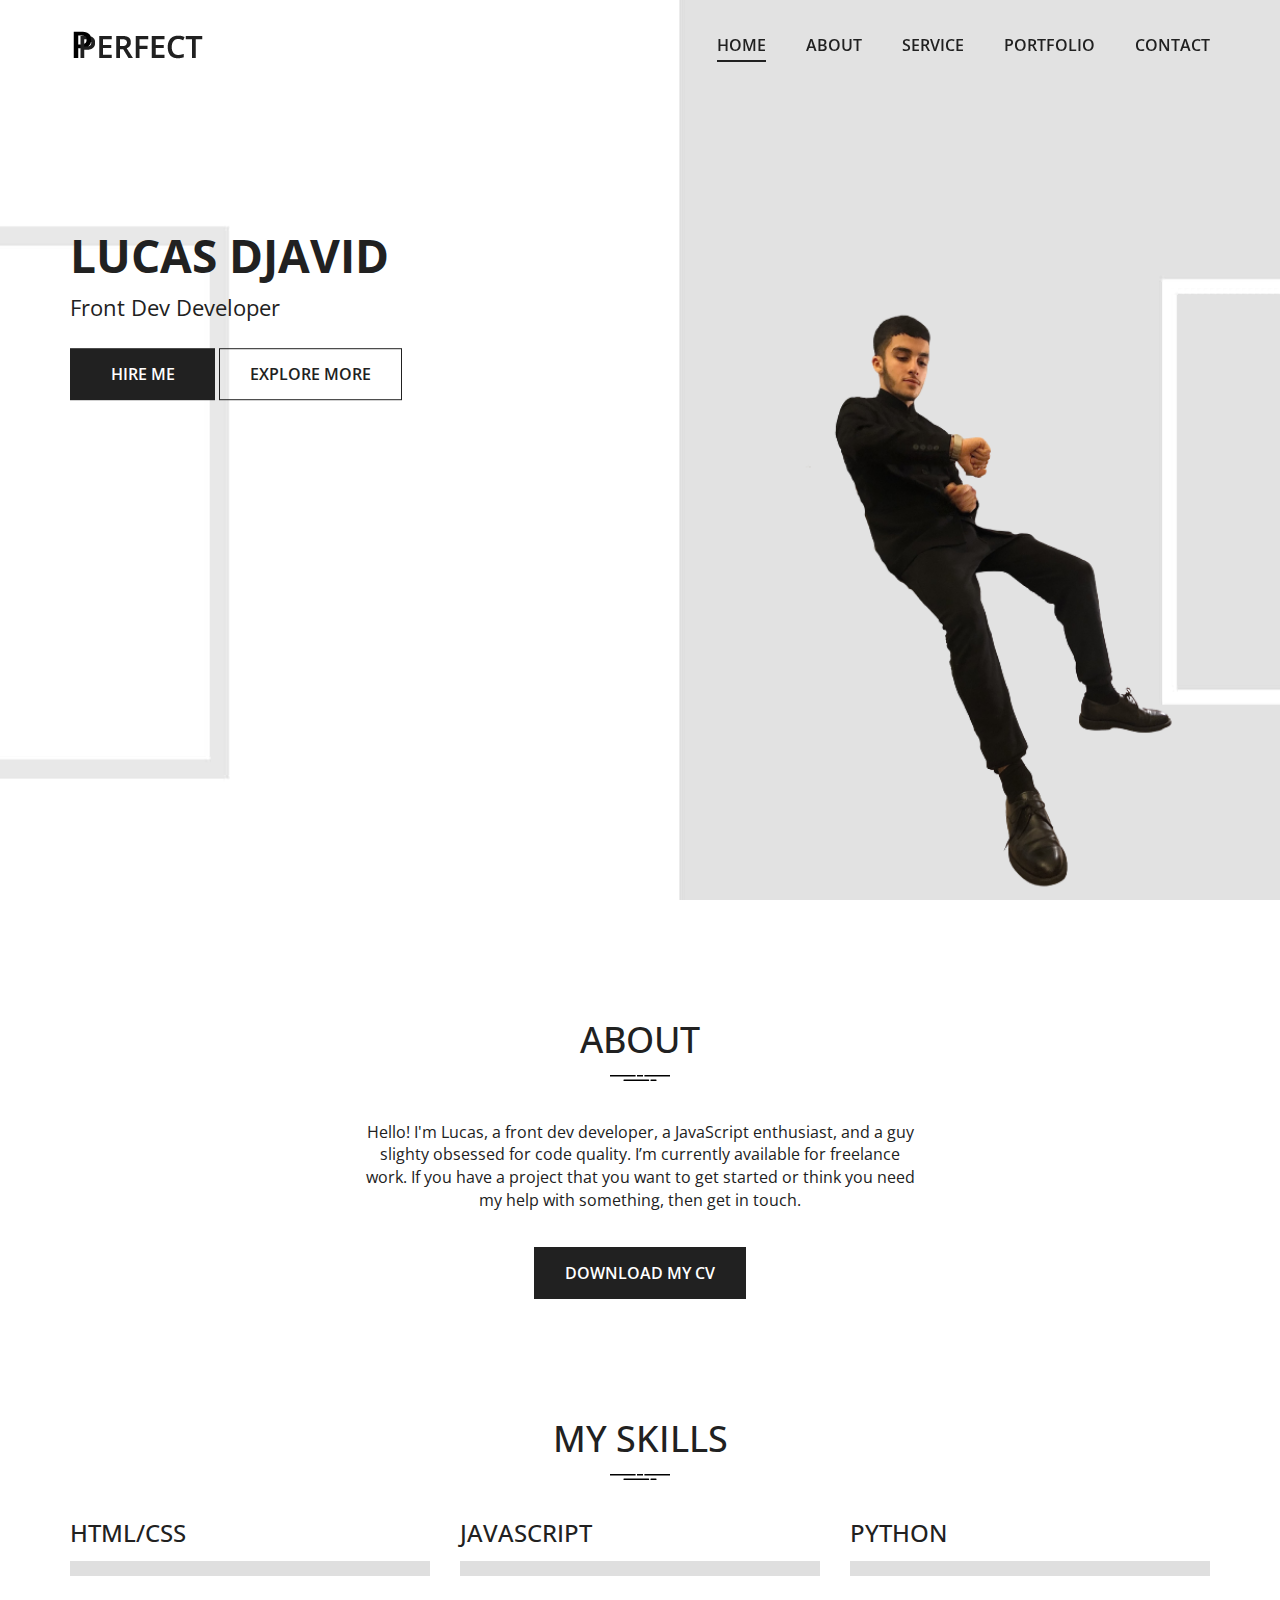
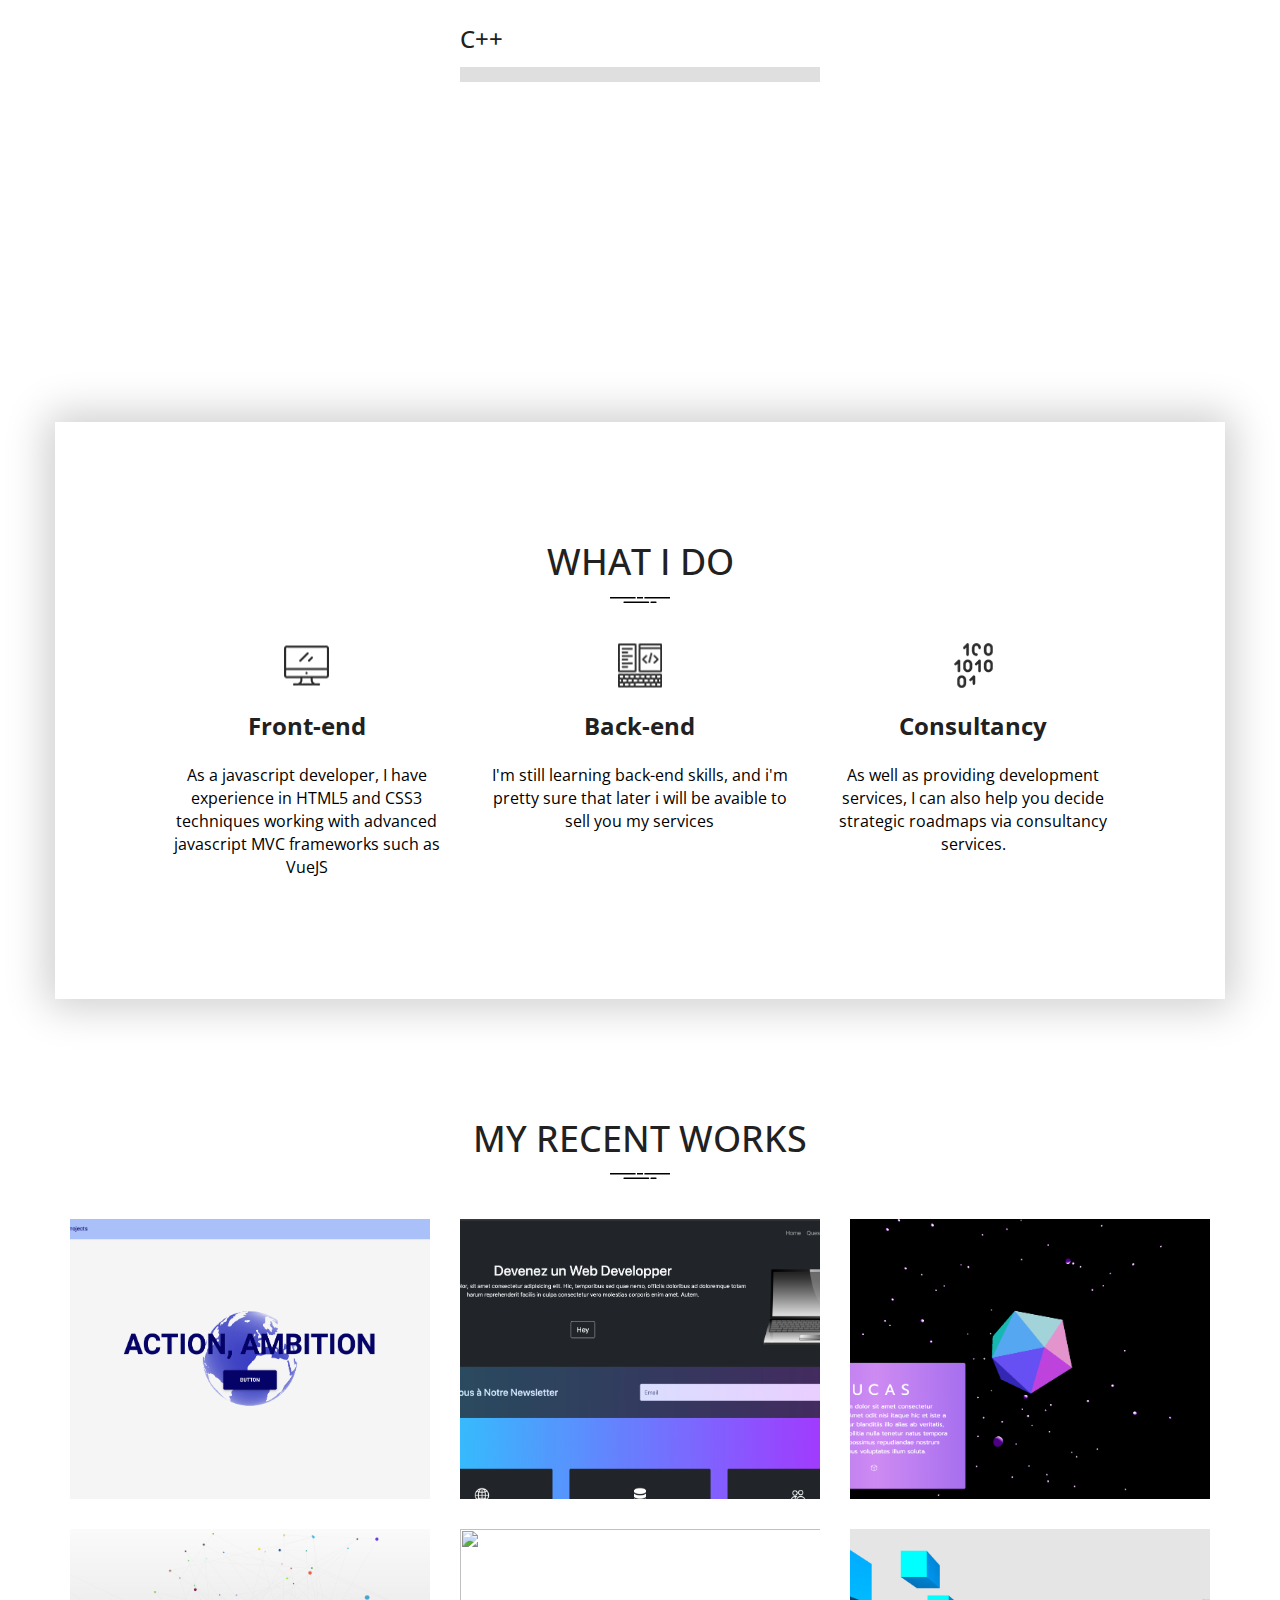
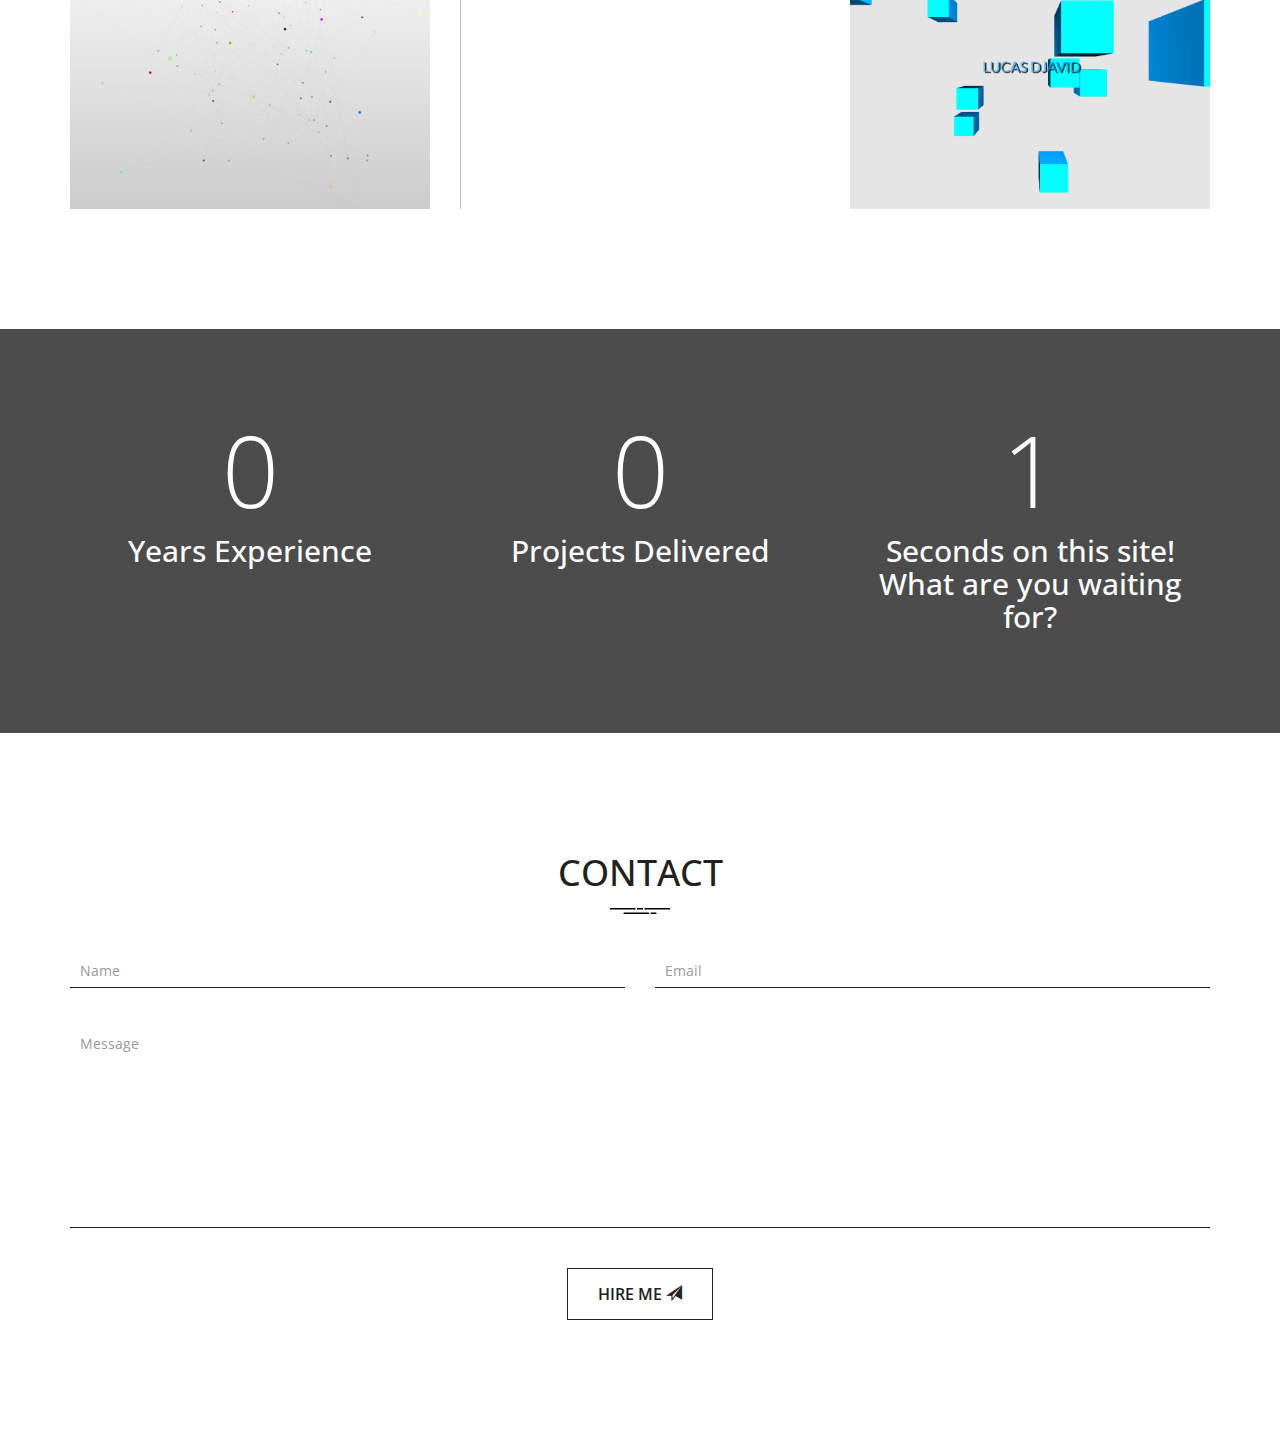
==== commit 033ce27f: "ssc" ====
--- a/index.html
+++ b/index.html
@@ -218,7 +218,7 @@
                     </div>
                     <div class="col-md-4 col-xs-6">
                         <div class="portfolio-item">
-                            <img src="assets/img/portfolio-2.png" class="img-res" alt="">
+                            <img src="assets/img/Portfolio-2.png" class="img-res" alt="">
                             <div class="portfolio-item-info">
                                 <h4>YesTech</h4>
                                 <a href="" data-toggle="modal" data-target="#portfolioItem2"><span class="glyphicon glyphicon-eye-open"></span></a>
@@ -228,7 +228,7 @@
                     </div>
                     <div class="col-md-4 col-xs-6">
                         <div class="portfolio-item">
-                            <img src="assets/img/portfolio-3.png" class="img-res" alt="">
+                            <img src="assets/img/Portfolio-3.png" class="img-res" alt="">
                             <div class="portfolio-item-info">
                                 <h4>Universe</h4>
                                 <a href="#" data-toggle="modal" data-target="#portfolioItem3"><span class="glyphicon glyphicon-eye-open"></span></a>
@@ -238,7 +238,7 @@
                     </div>
                     <div class="col-md-4 col-xs-6">
                         <div class="portfolio-item">
-                            <img src="assets/img/portfolio-4.png" class="img-res" alt="">
+                            <img src="assets/img/Portfolio-4.png" class="img-res" alt="">
                             <div class="portfolio-item-info">
                                 <h4>Particles</h4>
                                 <a href="#" data-toggle="modal" data-target="#portfolioItem4"><span class="glyphicon glyphicon-eye-open"></span></a>
@@ -248,7 +248,7 @@
                     </div>
                     <div class="col-md-4 col-xs-6">
                         <div class="portfolio-item">
-                            <img src="assets/img/portfolio-5.png" class="img-res" alt="">
+                            <img src="assets/img/Portfolio-5.png" class="img-res" alt="">
                             <div class="portfolio-item-info">
                                 <h4>Cloud-Front</h4>
                                 <a href="#" data-toggle="modal" data-target="#portfolioItem5"><span class="glyphicon glyphicon-eye-open"></span></a>
@@ -258,7 +258,7 @@
                     </div>
                     <div class="col-md-4 col-xs-6">
                         <div class="portfolio-item">
-                            <img src="assets/img/portfolio-6.png" class="img-res" alt="">
+                            <img src="assets/img/Portfolio-6.png" class="img-res" alt="">
                             <div class="portfolio-item-info">
                                 <h4>Rocks</h4>
                                 <a href="#" data-toggle="modal" data-target="#portfolioItem6"><span class="glyphicon glyphicon-eye-open"></span></a>
@@ -357,7 +357,7 @@
         <div class="modal-content">
           <div class="modal-header">
             <a class="close" data-dismiss="modal"><span class="glyphicon glyphicon-remove"></span></a>
-            <img class="img-res" src="assets/img/portfolio-2.png" alt="">
+            <img class="img-res" src="assets/img/Portfolio-2.png" alt="">
           </div>
           <div class="modal-body">
             <h4 class="modal-title">YesTech</h4>
@@ -375,7 +375,7 @@
         <div class="modal-content">
           <div class="modal-header">
             <a class="close" data-dismiss="modal"><span class="glyphicon glyphicon-remove"></span></a>
-            <img class="img-res" src="assets/img/portfolio-3.png" alt="">
+            <img class="img-res" src="assets/img/Portfolio-3.png" alt="">
           </div>
           <div class="modal-body">
             <h4 class="modal-title">Universe</h4>
@@ -393,7 +393,7 @@
         <div class="modal-content">
           <div class="modal-header">
             <a class="close" data-dismiss="modal"><span class="glyphicon glyphicon-remove"></span></a>
-            <img class="img-res" src="assets/img/portfolio-4.png" alt="">
+            <img class="img-res" src="assets/img/Portfolio-4.png" alt="">
           </div>
           <div class="modal-body">
             <h4 class="modal-title">Particles</h4>
@@ -411,7 +411,7 @@
         <div class="modal-content">
           <div class="modal-header">
             <a class="close" data-dismiss="modal"><span class="glyphicon glyphicon-remove"></span></a>
-            <img class="img-res" src="assets/img/portfolio-5.png" alt="">
+            <img class="img-res" src="assets/img/Portfolio-5.png" alt="">
           </div>
           <div class="modal-body">
             <h4 class="modal-title">Cloud-Front</h4>
@@ -429,7 +429,7 @@
         <div class="modal-content">
           <div class="modal-header">
             <a class="close" data-dismiss="modal"><span class="glyphicon glyphicon-remove"></span></a>
-            <img class="img-res" src="assets/img/portfolio-6.png" alt="">
+            <img class="img-res" src="assets/img/Portfolio-6.png" alt="">
           </div>
           <div class="modal-body">
             <h4 class="modal-title">Rocks</h4>
